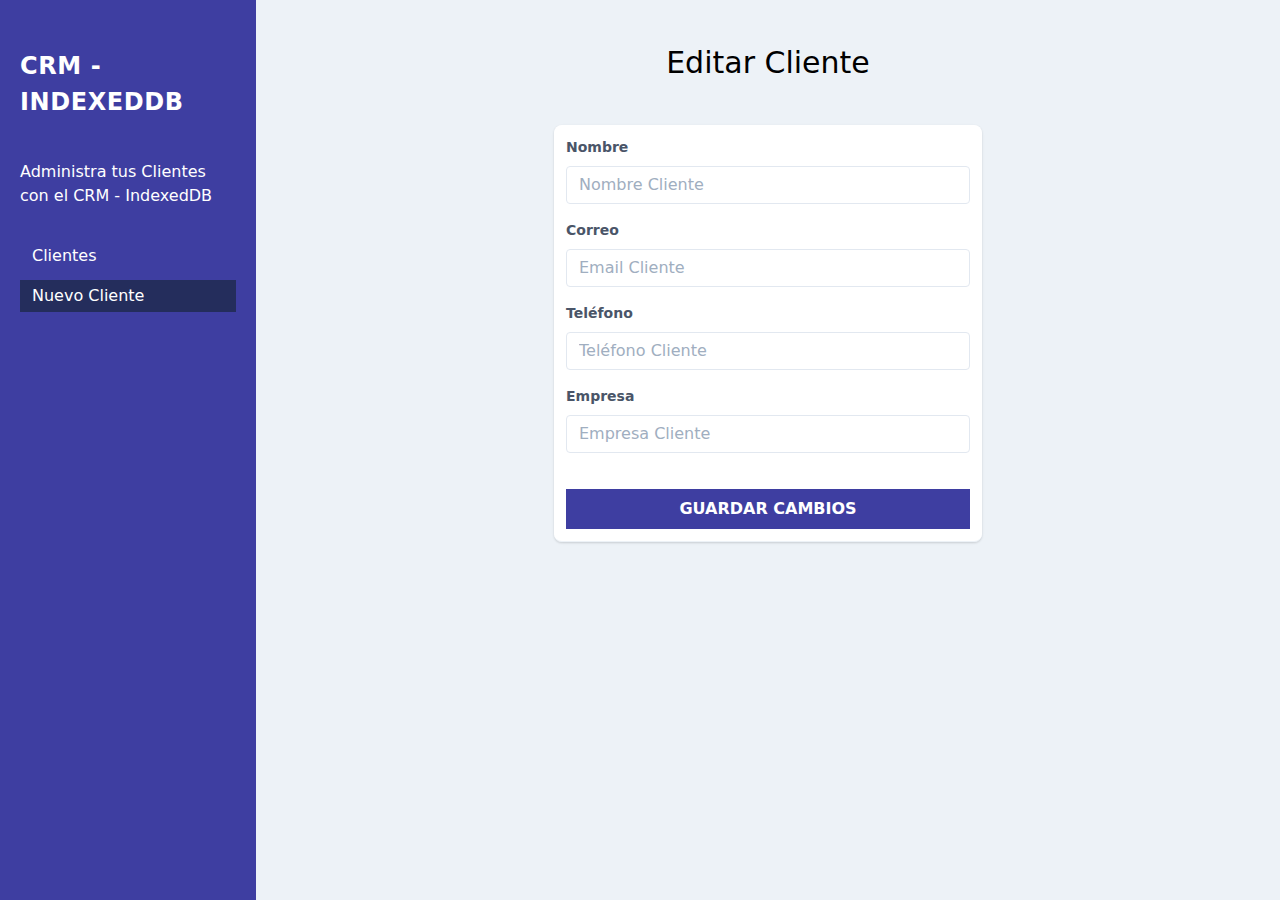
==== editar-cliente.html @ 6e3c8d1e "New project CRM indexedDB" ====
<!DOCTYPE html>
<html lang="en">
<head>
    <meta charset="UTF-8">
    <meta name="viewport" content="width=device-width, initial-scale=1.0">
    <title>CRM - IndexedDB</title>
    <link rel="stylesheet" href="css/tailwind.min.css">
    <link rel="stylesheet" href="css/style.css">
</head>
<body class="min-h-100 bg-gray-200">
    <div class="md:flex min-h-screen md:align-top">
        <aside class="md:w-2/5 lg:w-2/5 xl:w-1/5 bg-teal-600 px-5 py-10">
            <h1 class="uppercase text-white tracking-wide text-2xl  font-bold mt-2">CRM - IndexedDB</h1>
            <p class="mt-10 text-white">Administra tus Clientes con el CRM - IndexedDB</p>
            <nav class="mt-8">
                <a  
                    href="index.html" 
                    class="px-3 py-1 text-white block hover:bg-teal-700 hover:text-yellow-400 "
                >Clientes</a>
                <a 
                    href="nuevo-cliente.html" 
                    class="px-3 py-1 text-white block hover:bg-teal-900 mt-2 hover:text-yellow-400 bg-teal-700"
                >Nuevo Cliente</a>
            </nav>
        </aside> <!--sidebar-->
        <main class="md:w-3/5  xl:w-4/5 px-5 py-10 bg-gray-200">
            <h2 class="text-3xl font-light text-center">Editar Cliente</h2>

            <div class="flex flex-col mt-10 items-center">
                <div class="-my-2 py-2 overflow-x-auto sm:-mx-6 sm:px-6 lg:-mx-8 lg:px-8 w-10/12 md:w-8/12 lg:w-6/12">
                    <div class=" shadow overflow-hidden sm:rounded-lg border-b border-gray-200 ">
                        <form id="formulario" class="bg-white p-3">
                            <div class="mb-4">
                                <label class="block text-gray-700 text-sm font-bold mb-2" for="nombre">Nombre</label>
                                <input 
                                    class="appearance-none border rounded w-full py-2 px-3 text-gray-700 leading-tight focus:outline-none focus:shadow-outline"
                                    id="nombre"
                                    name="nombre"
                                    type="text"
                                    placeholder="Nombre Cliente"
                                />
                            </div>
                            <div class="mb-4">
                                <label class="block text-gray-700 text-sm font-bold mb-2" for="email">Correo</label>
                                <input 
                                    class="appearance-none border rounded w-full py-2 px-3 text-gray-700 leading-tight focus:outline-none focus:shadow-outline"
                                    id="email"
                                    name="email"
                                    type="email"
                                    placeholder="Email Cliente"
                                />
                            </div>

                            <div class="mb-4">
                                <label class="block text-gray-700 text-sm font-bold mb-2" for="telefono">Teléfono</label>
                                <input 
                                    class="appearance-none border rounded w-full py-2 px-3 text-gray-700 leading-tight focus:outline-none focus:shadow-outline"
                                    id="telefono"
                                    name="telefono"
                                    type="tel"
                                    placeholder="Teléfono Cliente"
                                />
                            </div>

                            <div class="mb-4">
                                <label class="block text-gray-700 text-sm font-bold mb-2" for="empresa">Empresa</label>
                                <input 
                                    class="appearance-none border rounded w-full py-2 px-3 text-gray-700 leading-tight focus:outline-none focus:shadow-outline"
                                    id="empresa"
                                    name="empresa"
                                    type="text"
                                    placeholder="Empresa Cliente"
                                />
                            </div>

                            <input type="hidden" name="id" id="id" value="">


                            <input
                                type="submit"
                                class="bg-teal-600 hover:bg-teal-900 w-full mt-5 p-2 text-white uppercase font-bold"
                                value="Guardar Cambios"
                            />
                        </form>
                    </div>
                </div>
            </div>
        </main>
    </div>
    <script src="js/editarcliente.js"></script>
    <script src="js/functions.js"></script>
</body>
</html>
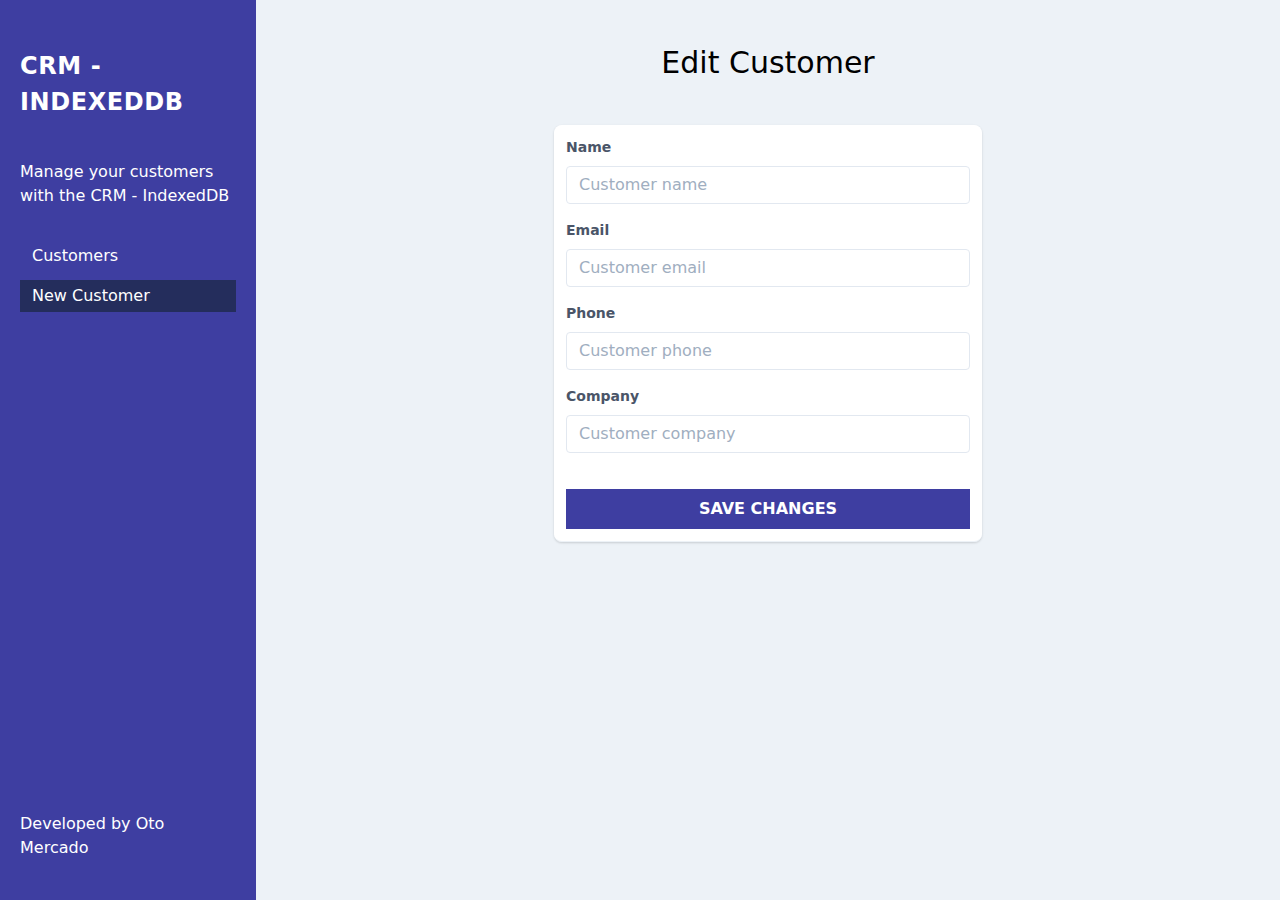
==== commit f5144cce: "Update styles" ====
--- a/editar-cliente.html
+++ b/editar-cliente.html
@@ -10,66 +10,71 @@
 <body class="min-h-100 bg-gray-200">
     <div class="md:flex min-h-screen md:align-top">
         <aside class="md:w-2/5 lg:w-2/5 xl:w-1/5 bg-teal-600 px-5 py-10">
-            <h1 class="uppercase text-white tracking-wide text-2xl  font-bold mt-2">CRM - IndexedDB</h1>
-            <p class="mt-10 text-white">Administra tus Clientes con el CRM - IndexedDB</p>
-            <nav class="mt-8">
-                <a  
-                    href="index.html" 
-                    class="px-3 py-1 text-white block hover:bg-teal-700 hover:text-yellow-400 "
-                >Clientes</a>
-                <a 
-                    href="nuevo-cliente.html" 
-                    class="px-3 py-1 text-white block hover:bg-teal-900 mt-2 hover:text-yellow-400 bg-teal-700"
-                >Nuevo Cliente</a>
-            </nav>
+            <div>
+                <h1 class="uppercase text-white tracking-wide text-2xl  font-bold mt-2">CRM - IndexedDB</h1>
+                <p class="mt-10 text-white">Manage your customers with the CRM - IndexedDB</p>
+                <nav class="mt-8">
+                    <a  
+                        href="index.html" 
+                        class="px-3 py-1 text-white block hover:bg-teal-700 hover:text-yellow-400 "
+                    >Customers</a>
+                    <a 
+                        href="nuevo-cliente.html" 
+                        class="px-3 py-1 text-white block hover:bg-teal-900 mt-2 hover:text-yellow-400 bg-teal-700"
+                    >New Customer</a>
+                </nav>
+            </div>            
+            <div class="dev">
+                <span>Developed by Oto Mercado</span>
+            </div>
         </aside> <!--sidebar-->
         <main class="md:w-3/5  xl:w-4/5 px-5 py-10 bg-gray-200">
-            <h2 class="text-3xl font-light text-center">Editar Cliente</h2>
+            <h2 class="text-3xl font-light text-center">Edit Customer</h2>
 
             <div class="flex flex-col mt-10 items-center">
                 <div class="-my-2 py-2 overflow-x-auto sm:-mx-6 sm:px-6 lg:-mx-8 lg:px-8 w-10/12 md:w-8/12 lg:w-6/12">
                     <div class=" shadow overflow-hidden sm:rounded-lg border-b border-gray-200 ">
                         <form id="formulario" class="bg-white p-3">
                             <div class="mb-4">
-                                <label class="block text-gray-700 text-sm font-bold mb-2" for="nombre">Nombre</label>
+                                <label class="block text-gray-700 text-sm font-bold mb-2" for="nombre">Name</label>
                                 <input 
                                     class="appearance-none border rounded w-full py-2 px-3 text-gray-700 leading-tight focus:outline-none focus:shadow-outline"
                                     id="nombre"
                                     name="nombre"
                                     type="text"
-                                    placeholder="Nombre Cliente"
+                                    placeholder="Customer name"
                                 />
                             </div>
                             <div class="mb-4">
-                                <label class="block text-gray-700 text-sm font-bold mb-2" for="email">Correo</label>
+                                <label class="block text-gray-700 text-sm font-bold mb-2" for="email">Email</label>
                                 <input 
                                     class="appearance-none border rounded w-full py-2 px-3 text-gray-700 leading-tight focus:outline-none focus:shadow-outline"
                                     id="email"
                                     name="email"
                                     type="email"
-                                    placeholder="Email Cliente"
+                                    placeholder="Customer email"
                                 />
                             </div>
 
                             <div class="mb-4">
-                                <label class="block text-gray-700 text-sm font-bold mb-2" for="telefono">Teléfono</label>
+                                <label class="block text-gray-700 text-sm font-bold mb-2" for="telefono">Phone</label>
                                 <input 
                                     class="appearance-none border rounded w-full py-2 px-3 text-gray-700 leading-tight focus:outline-none focus:shadow-outline"
                                     id="telefono"
                                     name="telefono"
                                     type="tel"
-                                    placeholder="Teléfono Cliente"
+                                    placeholder="Customer phone"
                                 />
                             </div>
 
                             <div class="mb-4">
-                                <label class="block text-gray-700 text-sm font-bold mb-2" for="empresa">Empresa</label>
+                                <label class="block text-gray-700 text-sm font-bold mb-2" for="empresa">Company</label>
                                 <input 
                                     class="appearance-none border rounded w-full py-2 px-3 text-gray-700 leading-tight focus:outline-none focus:shadow-outline"
                                     id="empresa"
                                     name="empresa"
                                     type="text"
-                                    placeholder="Empresa Cliente"
+                                    placeholder="Customer company"
                                 />
                             </div>
 
@@ -79,7 +84,7 @@
                             <input
                                 type="submit"
                                 class="bg-teal-600 hover:bg-teal-900 w-full mt-5 p-2 text-white uppercase font-bold"
-                                value="Guardar Cambios"
+                                value="Save changes"
                             />
                         </form>
                     </div>
--- a/css/style.css
+++ b/css/style.css
@@ -2,9 +2,32 @@
 .bg-teal-600 {
     --bg-opacity: 1;
     background-color: #3e3ea1 !important;
+   
+}
+
+aside {
+    display: flex;
+    flex-direction: column;
+    justify-content: space-between;
 }
 
 .bg-teal-700 {
     --bg-opacity: 1;   
     background-color: rgb(36 45 92);
+}
+
+.hover\:text-yellow-400:hover {
+    
+    color: #fff;      
+    background-color: rgb(36 45 92);
+}
+
+.dev {
+    color: #fff;  
+}
+
+@media (max-width: 768px) {
+    .dev {
+        display: none;
+    }
 }